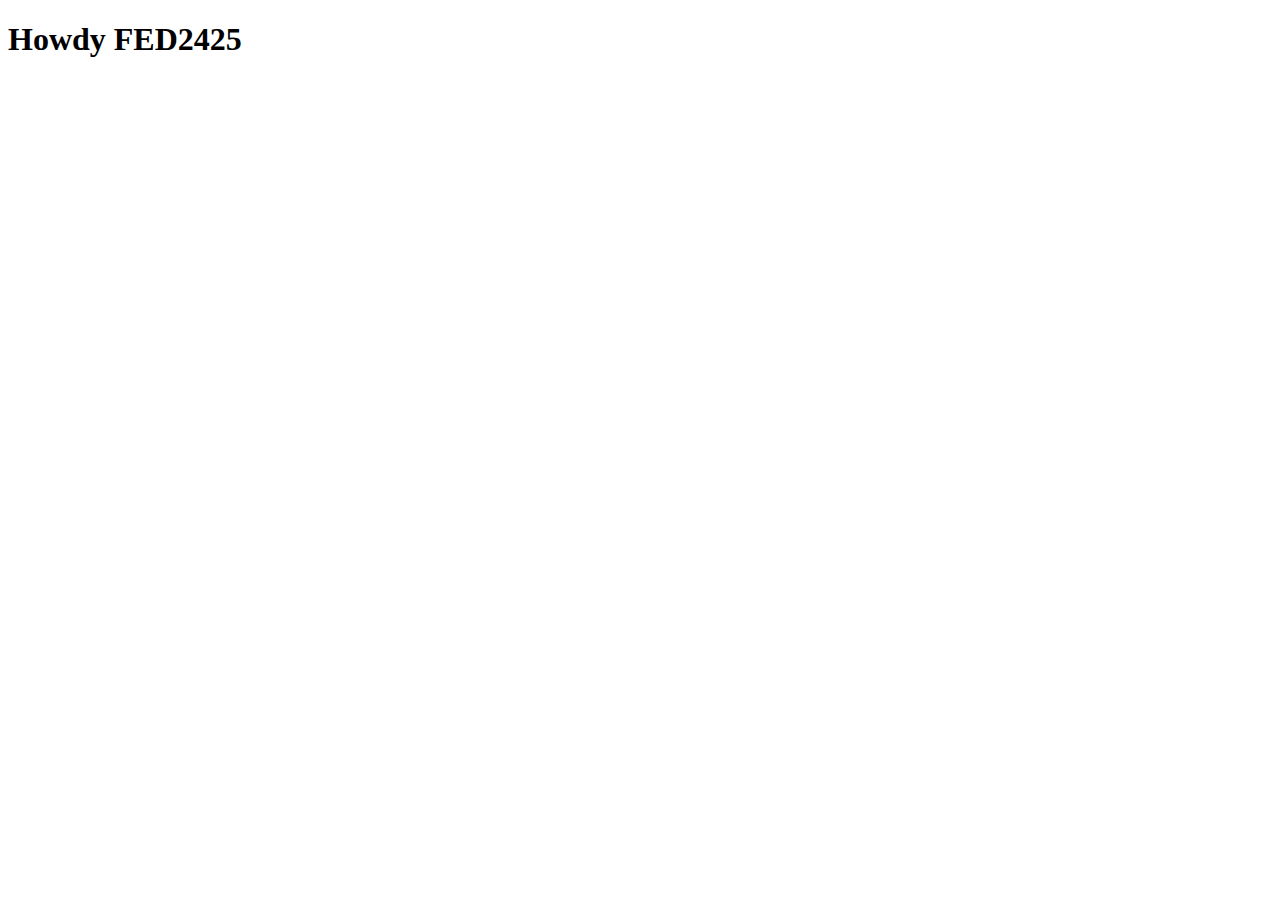
==== index.html @ fb2f77a1 "Add files via upload" ====
<!DOCTYPE html>
<html lang="nl">
	
<head>
	<meta charset="UTF-8">
	<meta name="author" content="jouw naam">
	<meta name="viewport" content="width=device-width, initial-scale=1">
	
	<title>Howdy FED2425</title>
	
	<link href="styles/style.css" rel="stylesheet">
	<link rel="icon" type="image/svg+xml" href="images/favicon.svg">
</head>

<body>
	<h1>Howdy FED2425</h1>

	<script defer src="scripts/script.js"></script>
</body>
	
</html>
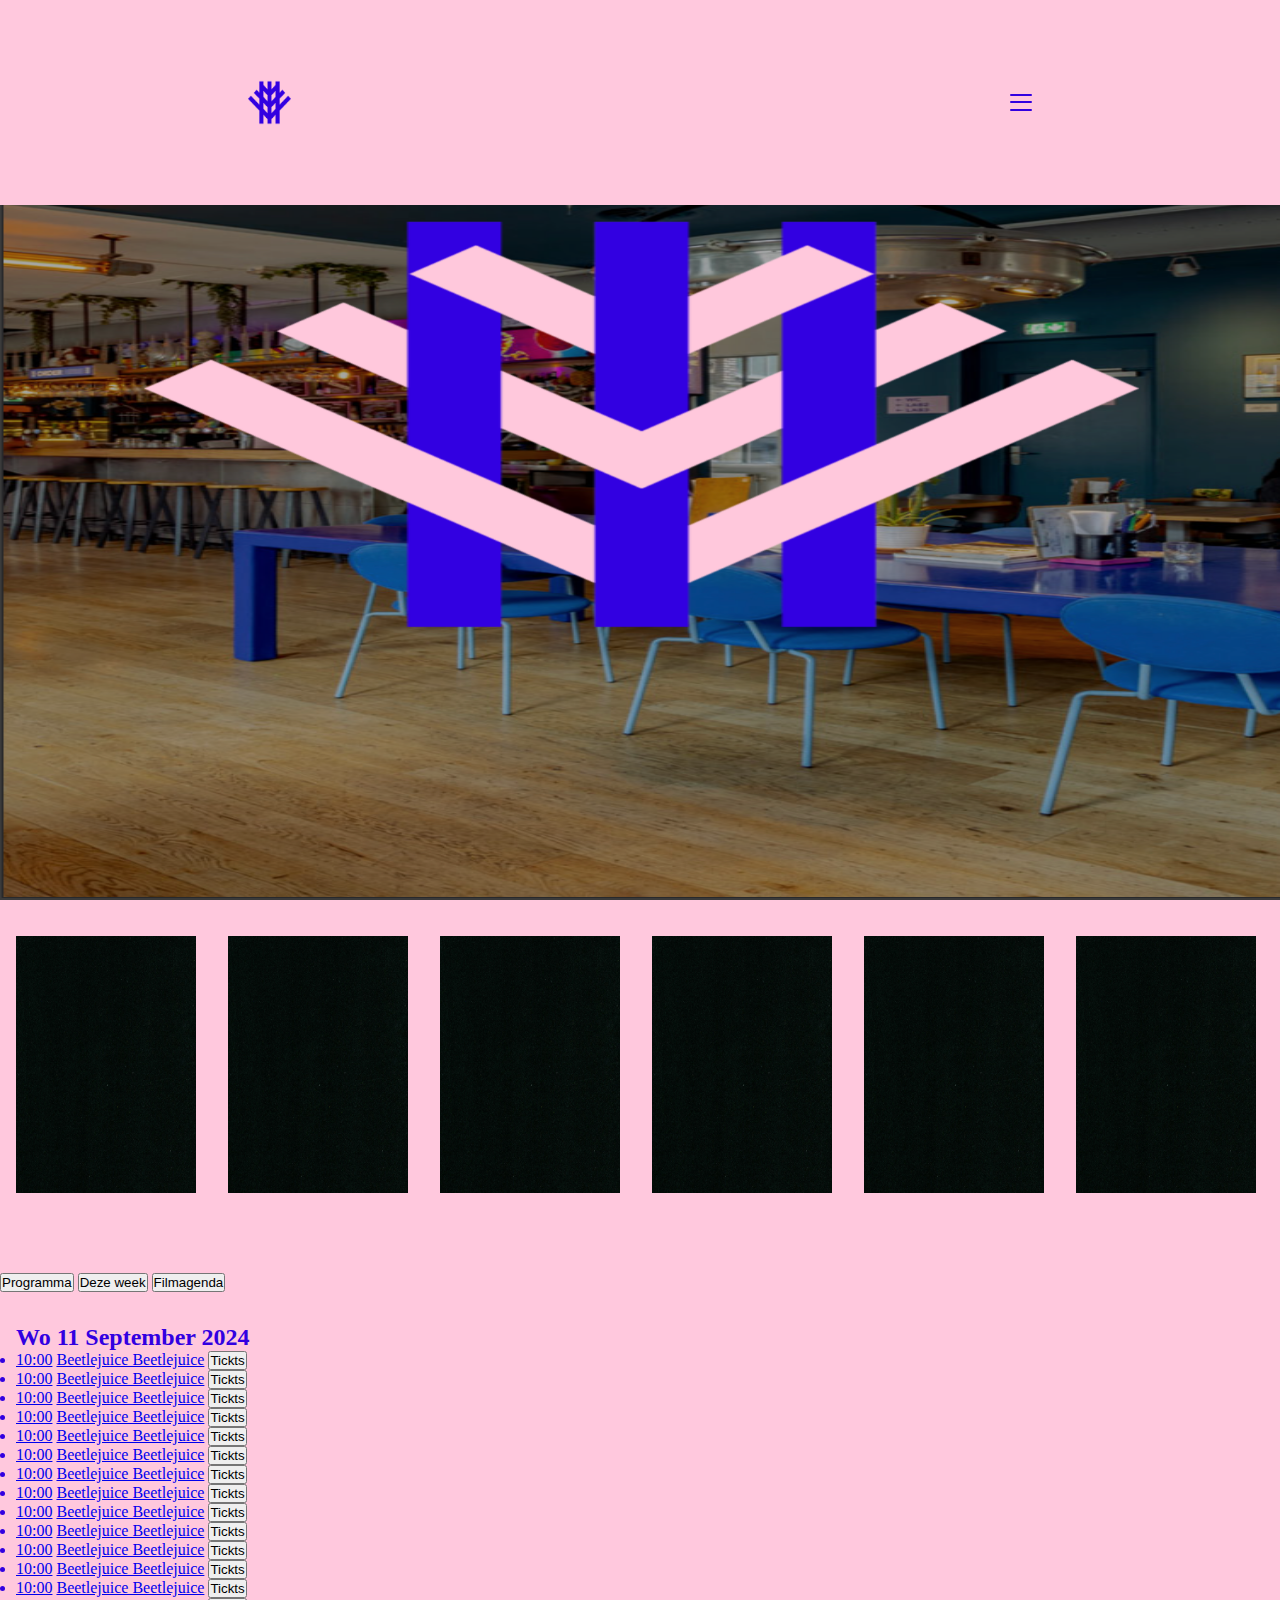
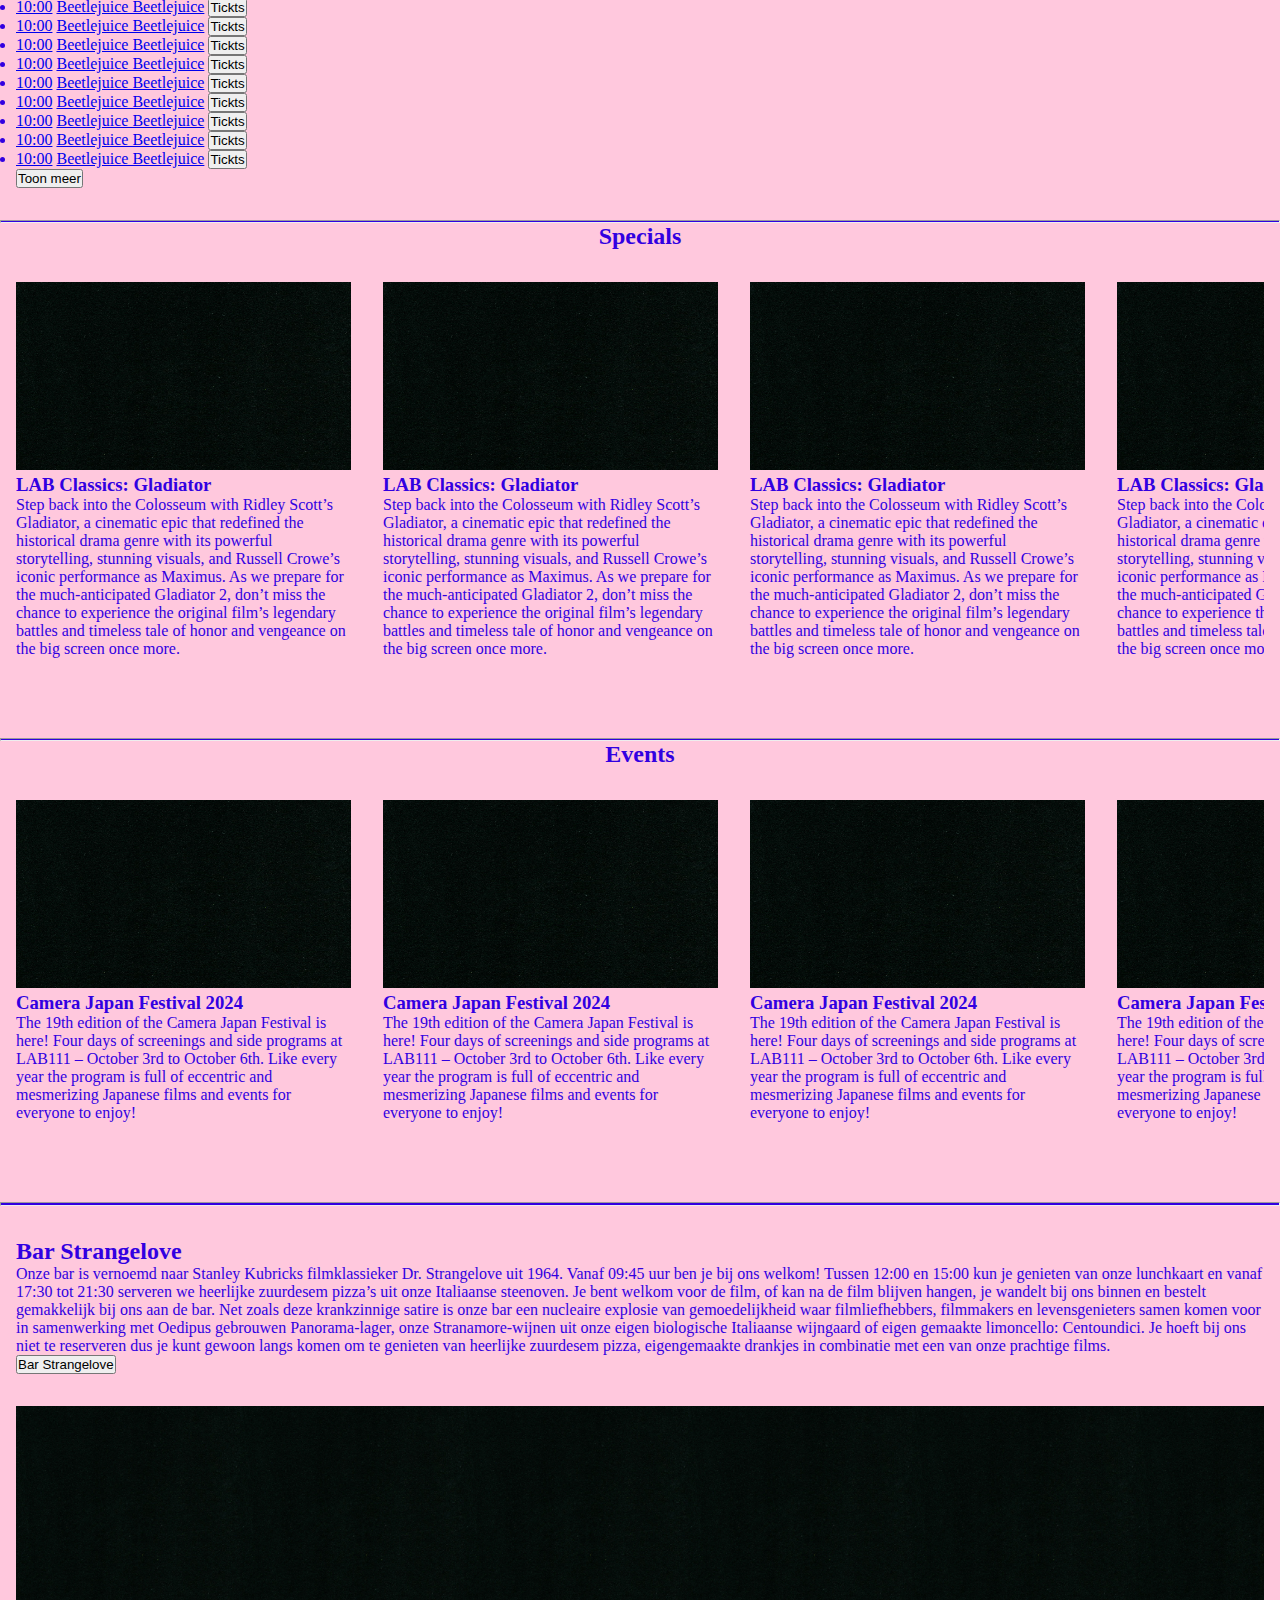
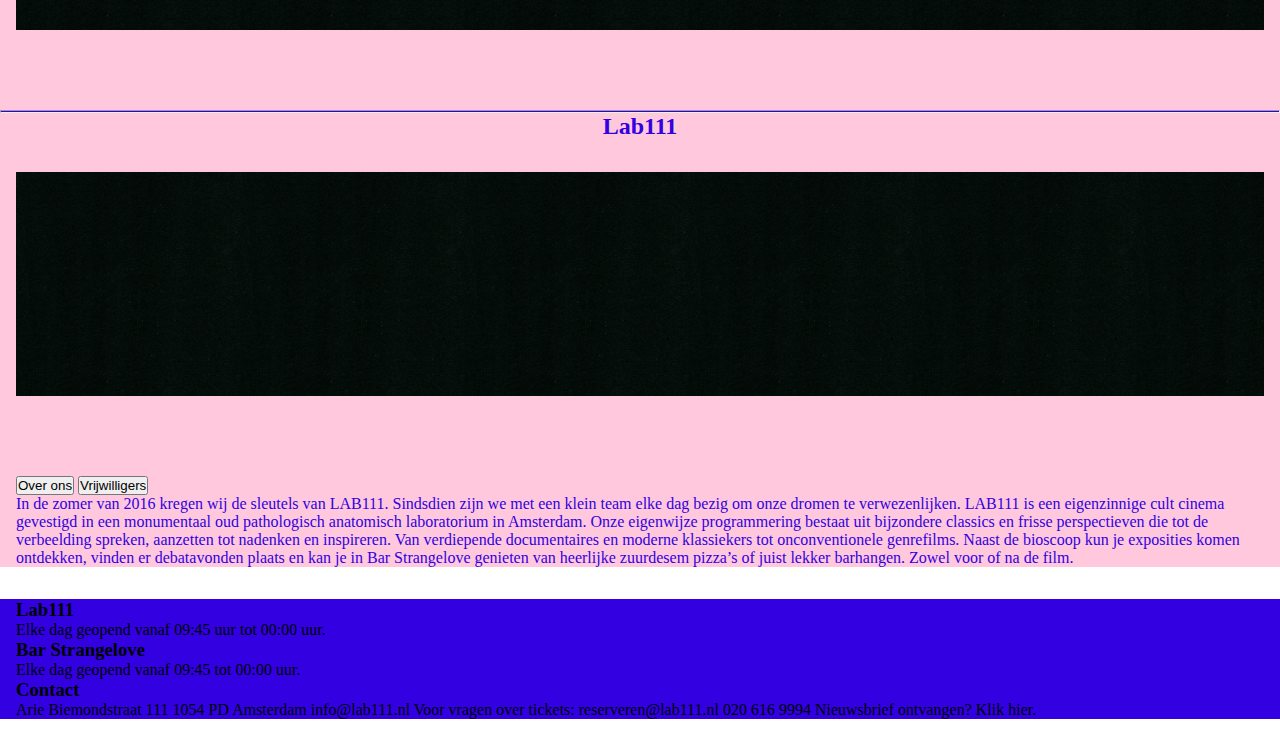
==== commit 429f43cb: "Add files via upload" ====
--- a/index.html
+++ b/index.html
@@ -6,14 +6,237 @@
 	<meta name="author" content="jouw naam">
 	<meta name="viewport" content="width=device-width, initial-scale=1">
 	
-	<title>Howdy FED2425</title>
+	<title>Home - LAB111</title>
 	
 	<link href="styles/style.css" rel="stylesheet">
-	<link rel="icon" type="image/svg+xml" href="images/favicon.svg">
+	<link rel="icon" type="image/svg+xml" href="images/logolab111.png">
 </head>
 
 <body>
-	<h1>Howdy FED2425</h1>
+	<header>
+		<img src="images/logolab111.png" alt="logolab111">
+		<div class="hamburger-menu">
+			<span></span>
+			<span></span>
+			<span></span>
+		</div>
+			<!-- <nav>
+				<ul>
+					<li><a href="#">Programma</a></li>
+					<li><a href="#">Specials</a></li>
+					<li><a href="#">Bar Strangelove</a></li>
+					<li><a href="#">Events</a></li>
+					<li><a href="#">Info</a></li>
+				</ul>
+			</nav> -->
+
+	</header>
+	<main>
+		<img id="bigimage" src="images/bigimage2.png" alt="bigpicture">
+
+		<section class="moviepictures">
+            <img src="images/blackpromp.jpg" alt="image">
+			<img src="images/blackpromp.jpg" alt="image">
+			<img src="images/blackpromp.jpg" alt="image">
+			<img src="images/blackpromp.jpg" alt="image">
+			<img src="images/blackpromp.jpg" alt="image">
+			<img src="images/blackpromp.jpg" alt="image">
+		
+        </section>
+
+		<button>Programma</button>
+		<button>Deze week</button>
+		<button>Filmagenda</button>
+
+		<section>
+            <h2>Wo 11 September 2024</h2>
+            <ul>
+                <li> <a href="film.html">10:00</a> <a href="film.html">Beetlejuice Beetlejuice</a> <button>Tickts</button></li>
+				<li> <a href="film.html">10:00</a> <a href="film.html">Beetlejuice Beetlejuice</a> <button>Tickts</button></li>
+				<li> <a href="film.html">10:00</a> <a href="film.html">Beetlejuice Beetlejuice</a> <button>Tickts</button></li>
+				<li> <a href="film.html">10:00</a> <a href="film.html">Beetlejuice Beetlejuice</a> <button>Tickts</button></li>
+				<li> <a href="film.html">10:00</a> <a href="film.html">Beetlejuice Beetlejuice</a> <button>Tickts</button></li>
+				<li> <a href="film.html">10:00</a> <a href="film.html">Beetlejuice Beetlejuice</a> <button>Tickts</button></li>
+				<li> <a href="film.html">10:00</a> <a href="film.html">Beetlejuice Beetlejuice</a> <button>Tickts</button></li>
+				<li> <a href="film.html">10:00</a> <a href="film.html">Beetlejuice Beetlejuice</a> <button>Tickts</button></li>
+				<li> <a href="film.html">10:00</a> <a href="film.html">Beetlejuice Beetlejuice</a> <button>Tickts</button></li>
+				<li> <a href="film.html">10:00</a> <a href="film.html">Beetlejuice Beetlejuice</a> <button>Tickts</button></li>
+				<li> <a href="film.html">10:00</a> <a href="film.html">Beetlejuice Beetlejuice</a> <button>Tickts</button></li>
+				<li> <a href="film.html">10:00</a> <a href="film.html">Beetlejuice Beetlejuice</a> <button>Tickts</button></li>
+				<li> <a href="film.html">10:00</a> <a href="film.html">Beetlejuice Beetlejuice</a> <button>Tickts</button></li>
+				<li> <a href="film.html">10:00</a> <a href="film.html">Beetlejuice Beetlejuice</a> <button>Tickts</button></li>
+				<li> <a href="film.html">10:00</a> <a href="film.html">Beetlejuice Beetlejuice</a> <button>Tickts</button></li>
+				<li> <a href="film.html">10:00</a> <a href="film.html">Beetlejuice Beetlejuice</a> <button>Tickts</button></li>
+				<li> <a href="film.html">10:00</a> <a href="film.html">Beetlejuice Beetlejuice</a> <button>Tickts</button></li>
+				<li> <a href="film.html">10:00</a> <a href="film.html">Beetlejuice Beetlejuice</a> <button>Tickts</button></li>
+				<li> <a href="film.html">10:00</a> <a href="film.html">Beetlejuice Beetlejuice</a> <button>Tickts</button></li>
+				<li> <a href="film.html">10:00</a> <a href="film.html">Beetlejuice Beetlejuice</a> <button>Tickts</button></li>
+				<li> <a href="film.html">10:00</a> <a href="film.html">Beetlejuice Beetlejuice</a> <button>Tickts</button></li>
+				<li> <a href="film.html">10:00</a> <a href="film.html">Beetlejuice Beetlejuice</a> <button>Tickts</button></li>
+              
+            </ul>
+			<button>Toon meer</button>
+        </section>
+
+		<hr>
+
+		<h2>Specials</h2>
+		<section class="article">
+			<article class="articles">
+				<img src="images/blackpromp.jpg" alt="blackimage">
+				<h3>LAB Classics: Gladiator</h3>
+				<p>Step back into the Colosseum with Ridley Scott’s Gladiator, 
+			       a cinematic epic that redefined the historical drama genre with its powerful storytelling, 
+				   stunning visuals, and Russell Crowe’s iconic performance as Maximus. As we prepare for the much-anticipated Gladiator 2, 
+				   don’t miss the chance to experience the original film’s legendary battles and timeless tale of honor and vengeance on the 
+				   big screen once more.</p>
+			</article>
+			<article class="articles">
+				<img src="images/blackpromp.jpg" alt="blackimage">
+				<h3>LAB Classics: Gladiator</h3>
+				<p>Step back into the Colosseum with Ridley Scott’s Gladiator, 
+			       a cinematic epic that redefined the historical drama genre with its powerful storytelling, 
+				   stunning visuals, and Russell Crowe’s iconic performance as Maximus. As we prepare for the much-anticipated Gladiator 2, 
+				   don’t miss the chance to experience the original film’s legendary battles and timeless tale of honor and vengeance on the 
+				   big screen once more.</p>
+			</article>
+			<article class="articles">
+				<img src="images/blackpromp.jpg" alt="blackimage">
+				<h3>LAB Classics: Gladiator</h3>
+				<p>Step back into the Colosseum with Ridley Scott’s Gladiator, 
+			       a cinematic epic that redefined the historical drama genre with its powerful storytelling, 
+				   stunning visuals, and Russell Crowe’s iconic performance as Maximus. As we prepare for the much-anticipated Gladiator 2, 
+				   don’t miss the chance to experience the original film’s legendary battles and timeless tale of honor and vengeance on the 
+				   big screen once more.</p>
+			</article>
+			<article class="articles">
+				<img src="images/blackpromp.jpg" alt="blackimage">
+				<h3>LAB Classics: Gladiator</h3>
+				<p>Step back into the Colosseum with Ridley Scott’s Gladiator, 
+			       a cinematic epic that redefined the historical drama genre with its powerful storytelling, 
+				   stunning visuals, and Russell Crowe’s iconic performance as Maximus. As we prepare for the much-anticipated Gladiator 2, 
+				   don’t miss the chance to experience the original film’s legendary battles and timeless tale of honor and vengeance on the 
+				   big screen once more.</p>
+			</article>
+			<article class="articles">
+				<img src="images/blackpromp.jpg" alt="blackimage">
+				<h3>LAB Classics: Gladiator</h3>
+				<p>Step back into the Colosseum with Ridley Scott’s Gladiator, 
+			       a cinematic epic that redefined the historical drama genre with its powerful storytelling, 
+				   stunning visuals, and Russell Crowe’s iconic performance as Maximus. As we prepare for the much-anticipated Gladiator 2, 
+				   don’t miss the chance to experience the original film’s legendary battles and timeless tale of honor and vengeance on the 
+				   big screen once more.</p>
+			</article>
+		
+		</section>
+
+		<hr>
+
+		<h2>Events</h2>
+		<section class="article">
+			<article class="articles">
+			<img src="images/blackpromp.jpg" alt="blackimage">
+				<h3>Camera Japan Festival 2024</h3>
+				<p>The 19th edition of the Camera Japan Festival is here! Four days of screenings and side programs at LAB111 – October 3rd 
+				   to October 6th. Like every year the program is full of eccentric and mesmerizing Japanese films and events for 
+				   everyone to enjoy!</p>
+			</article>
+			<article class="articles">
+				<img src="images/blackpromp.jpg" alt="blackimage">
+					<h3>Camera Japan Festival 2024</h3>
+					<p>The 19th edition of the Camera Japan Festival is here! Four days of screenings and side programs at LAB111 – October 3rd 
+					   to October 6th. Like every year the program is full of eccentric and mesmerizing Japanese films and events for 
+					   everyone to enjoy!</p>
+			</article>
+			<article class="articles">
+				<img src="images/blackpromp.jpg" alt="blackimage">
+					<h3>Camera Japan Festival 2024</h3>
+					<p>The 19th edition of the Camera Japan Festival is here! Four days of screenings and side programs at LAB111 – October 3rd 
+					   to October 6th. Like every year the program is full of eccentric and mesmerizing Japanese films and events for 
+					   everyone to enjoy!</p>
+			</article>
+			<article class="articles">
+				<img src="images/blackpromp.jpg" alt="blackimage">
+					<h3>Camera Japan Festival 2024</h3>
+					<p>The 19th edition of the Camera Japan Festival is here! Four days of screenings and side programs at LAB111 – October 3rd 
+					   to October 6th. Like every year the program is full of eccentric and mesmerizing Japanese films and events for 
+					   everyone to enjoy!</p>
+			</article>
+			<article class="articles">
+				<img src="images/blackpromp.jpg" alt="blackimage">
+					<h3>Camera Japan Festival 2024</h3>
+					<p>The 19th edition of the Camera Japan Festival is here! Four days of screenings and side programs at LAB111 – October 3rd 
+					   to October 6th. Like every year the program is full of eccentric and mesmerizing Japanese films and events for 
+					   everyone to enjoy!</p>
+			</article>
+		</section>
+
+		<hr>
+		
+		<section>
+		<h2>Bar Strangelove</h2>
+		<p>Onze bar is vernoemd naar Stanley Kubricks filmklassieker Dr. Strangelove uit 1964. Vanaf 09:45 uur ben je bij ons welkom! 
+		   Tussen 12:00 en 15:00 kun je genieten van onze lunchkaart en vanaf 17:30 tot 21:30 serveren we heerlijke zuurdesem pizza’s uit 
+		   onze Italiaanse steenoven. Je bent welkom voor de film, of kan na de film blijven hangen, je wandelt bij ons binnen en bestelt 
+		   gemakkelijk bij ons aan de bar. Net zoals deze krankzinnige satire is onze bar een nucleaire explosie van gemoedelijkheid waar 
+		   filmliefhebbers, filmmakers en levensgenieters samen komen voor in samenwerking met Oedipus gebrouwen Panorama-lager, onze 
+		   Stranamore-wijnen uit onze eigen biologische Italiaanse wijngaard of eigen gemaakte limoncello: Centoundici.
+		   Je hoeft bij ons niet te reserveren dus je kunt gewoon langs komen om te genieten van heerlijke zuurdesem pizza, 
+		   eigengemaakte drankjes in combinatie met een van onze prachtige films.</p>
+		<button>Bar Strangelove</button>
+		</section>
+		<section class="foodpictures">
+            <img src="images/blackpromp.jpg" alt="image">
+			<img src="images/blackpromp.jpg" alt="image">
+			<img src="images/blackpromp.jpg" alt="image">
+			<img src="images/blackpromp.jpg" alt="image">
+			<img src="images/blackpromp.jpg" alt="image">
+			<img src="images/blackpromp.jpg" alt="image">
+		
+        </section>
+
+		<hr>
+
+		<h2>Lab111</h2>
+		<section class="foodpictures">
+            <img src="images/blackpromp.jpg" alt="image">
+			<img src="images/blackpromp.jpg" alt="image">
+			<img src="images/blackpromp.jpg" alt="image">
+			<img src="images/blackpromp.jpg" alt="image">
+			<img src="images/blackpromp.jpg" alt="image">
+			<img src="images/blackpromp.jpg" alt="image">
+		
+        </section>
+		<section>
+		<button>Over ons</button> <button>Vrijwilligers</button>
+		<p>In de zomer van 2016 kregen wij de sleutels van LAB111. Sindsdien zijn we met een klein team elke dag bezig om onze dromen te 
+			verwezenlijken.
+
+			LAB111 is een eigenzinnige cult cinema gevestigd in een monumentaal oud pathologisch anatomisch laboratorium in Amsterdam. 
+			Onze eigenwijze programmering bestaat uit bijzondere classics en frisse perspectieven die tot de verbeelding spreken, aanzetten 
+			tot nadenken en inspireren. Van verdiepende documentaires en moderne klassiekers tot onconventionele genrefilms.
+			
+			Naast de bioscoop kun je exposities komen ontdekken, vinden er debatavonden plaats en kan je in Bar Strangelove genieten 
+			van heerlijke zuurdesem pizza’s of juist lekker barhangen. Zowel voor of na de film.</p>
+		</section>
+
+	</main>
+	<footer>
+		<section>
+		<h3>Lab111</h3>
+		<p>Elke dag geopend vanaf 09:45 uur tot 00:00 uur.</p>
+		<h3>Bar Strangelove</h3>
+		<p>Elke dag geopend vanaf 09:45 tot 00:00 uur.</p>
+		<h3>Contact</h3>
+		<p>Arie Biemondstraat 111
+			1054 PD Amsterdam
+			info@lab111.nl
+			Voor vragen over tickets: reserveren@lab111.nl
+			020 616 9994
+			Nieuwsbrief ontvangen? Klik hier.</p>
+		</section>
+	</footer>
+	
 
 	<script defer src="scripts/script.js"></script>
 </body>
--- a/styles/style.css
+++ b/styles/style.css
@@ -0,0 +1,145 @@
+/**************/
+/* CSS REMEDY */
+/**************/
+* {
+    margin: 0;
+    padding: 0;
+    box-sizing: border-box;
+}
+
+header {
+	display:flex;
+	justify-content: space-around;
+    background-color: #ffc8dd; 
+	width: 100vw;
+	height: 16vw;
+	border-bottom-color:#000;
+	position:fixed;
+	align-items: center;
+
+}
+
+footer {
+	background-color: #3200e1;
+}
+
+main {
+	background-color: #ffc8dd;
+	color: #3200e1;
+}
+
+hr {
+	background-color: #3200e1;
+	height: .2em;
+}
+
+h2 {
+	text-align: center;
+}
+
+h2:first-child {
+	text-align: left;
+}
+
+header img {
+	width: 2.7em;
+	height: 2.8em;
+	margin-right: 14em;
+}
+
+.moviepictures {
+	display: flex;
+	align-items: center;
+	padding-bottom: 3em;
+	gap: 2em;
+	overflow-x: auto;
+	margin-left: 1em;
+	margin-top: 2em;
+	margin-right: 1em;
+}
+
+.moviepictures img {
+	width: 180px;
+	height: 257px ;
+}
+
+.foodpictures {
+	display: flex;
+	align-items: center;
+	padding-bottom: 3em;
+	overflow-x: auto;
+	margin-left: 1em;
+	margin-top: 2em;
+	margin-right: 1em
+}
+
+.foodpictures img {
+	width: 335px;
+	height: 224px;
+}
+
+.articles img {
+	width: 335px;
+	height: 188px ;
+}
+
+.article {
+	display: flex;
+	align-items: center;
+	padding-bottom: 3em;
+	gap: 2em;
+	overflow-x: auto;
+	margin-left: 1em;
+	margin-top: 2em;
+	margin-right: 1em;
+}
+
+section {
+	margin-left: 1em;
+	margin-right: 1em;
+	margin-top: 2em;
+	margin-bottom: 2em;
+}
+
+#bigimage {
+	width: 100vw;
+	height:100vh ;
+}
+
+.hamburger-menu {
+    display: flex;
+    flex-direction: column;
+    justify-content: space-between;
+    width: 1.4em; /* Breedte van het icoon */
+    height: 1.1em; /* Totale hoogte van de drie streepjes samen */
+    cursor: pointer;
+}
+
+.hamburger-menu span {
+    display: block;
+    height: 2px; /* Dikte van de streepjes */
+    width: 100%;
+    background-color: #3200e1; /* Zwarte kleur zoals bij Lab111 */
+    border-radius: 2px; /* Beetje afronding voor zachtere hoeken */
+}
+
+
+
+
+
+
+/*********************/
+/* CUSTOM PROPERTIES */
+/*********************/
+
+
+
+
+
+
+/****************/
+/* JOUW STYLING */
+/****************/
+
+/* jouw code */
+
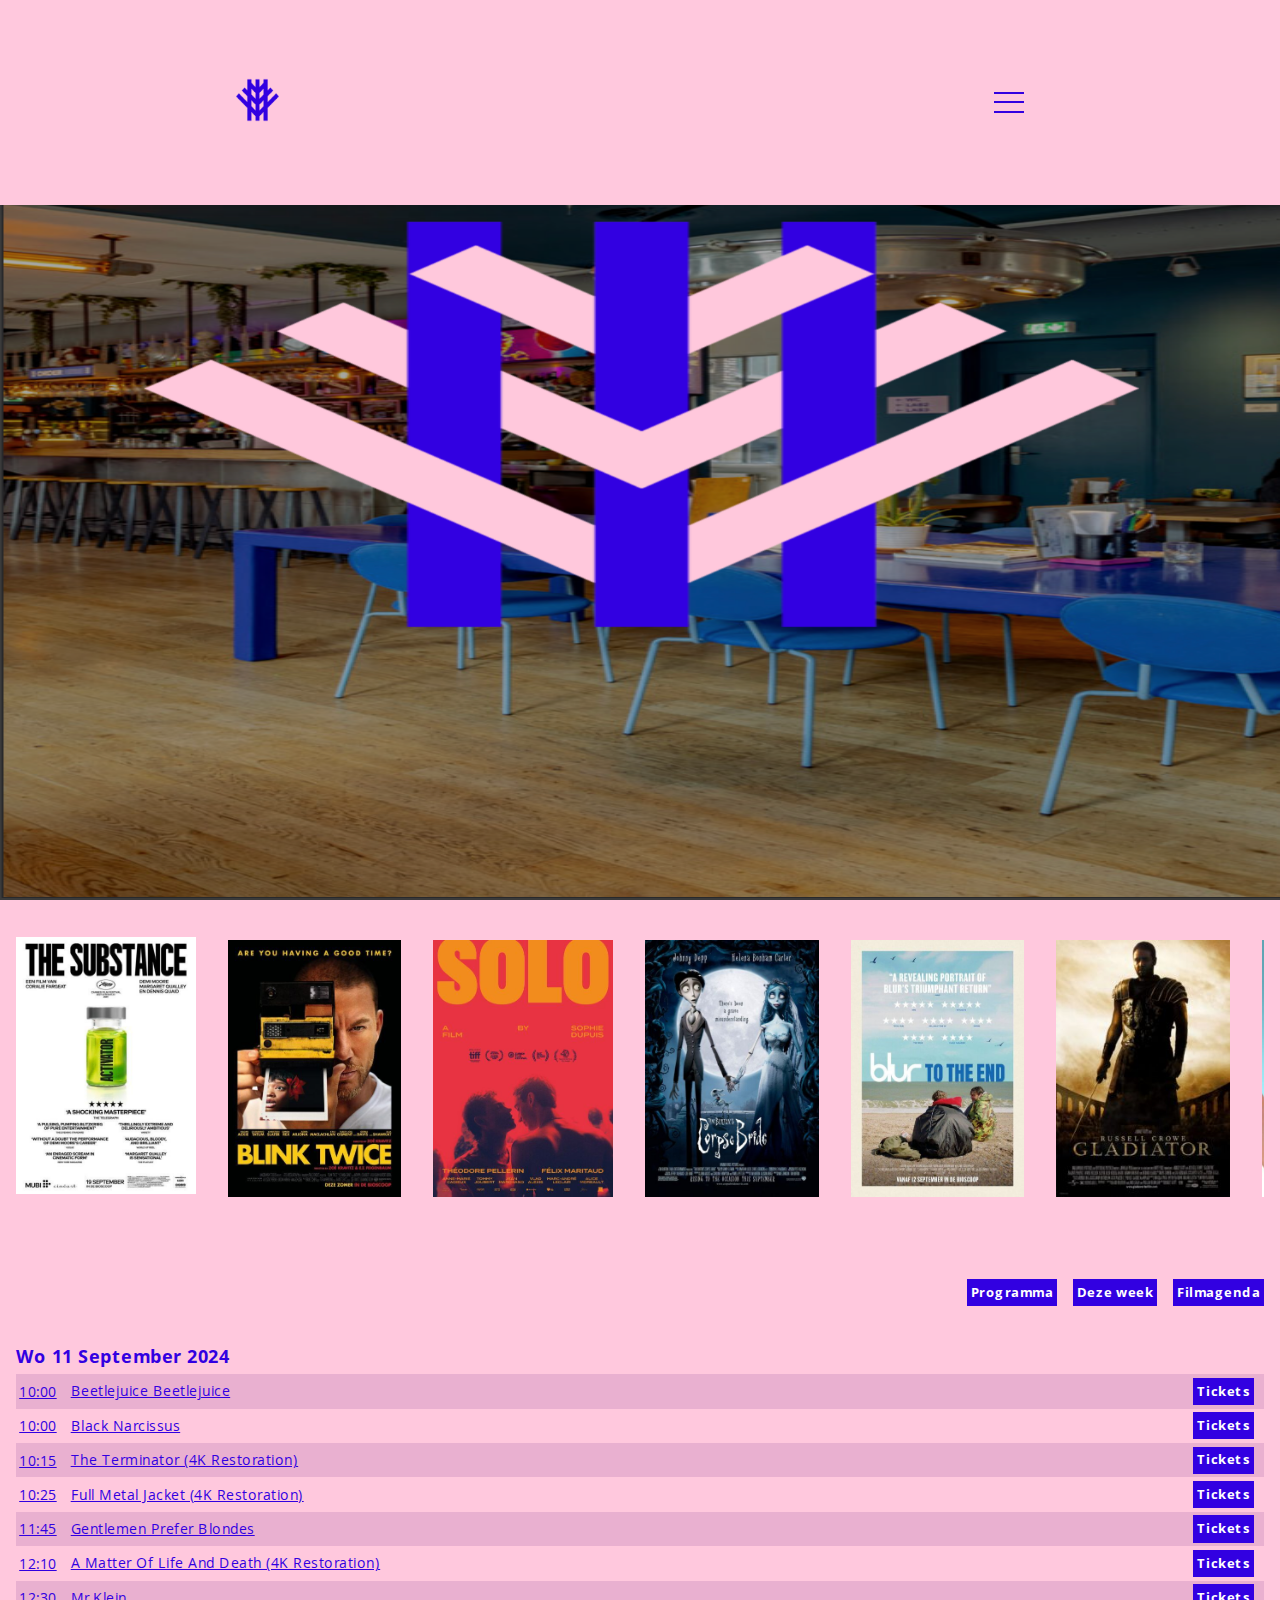
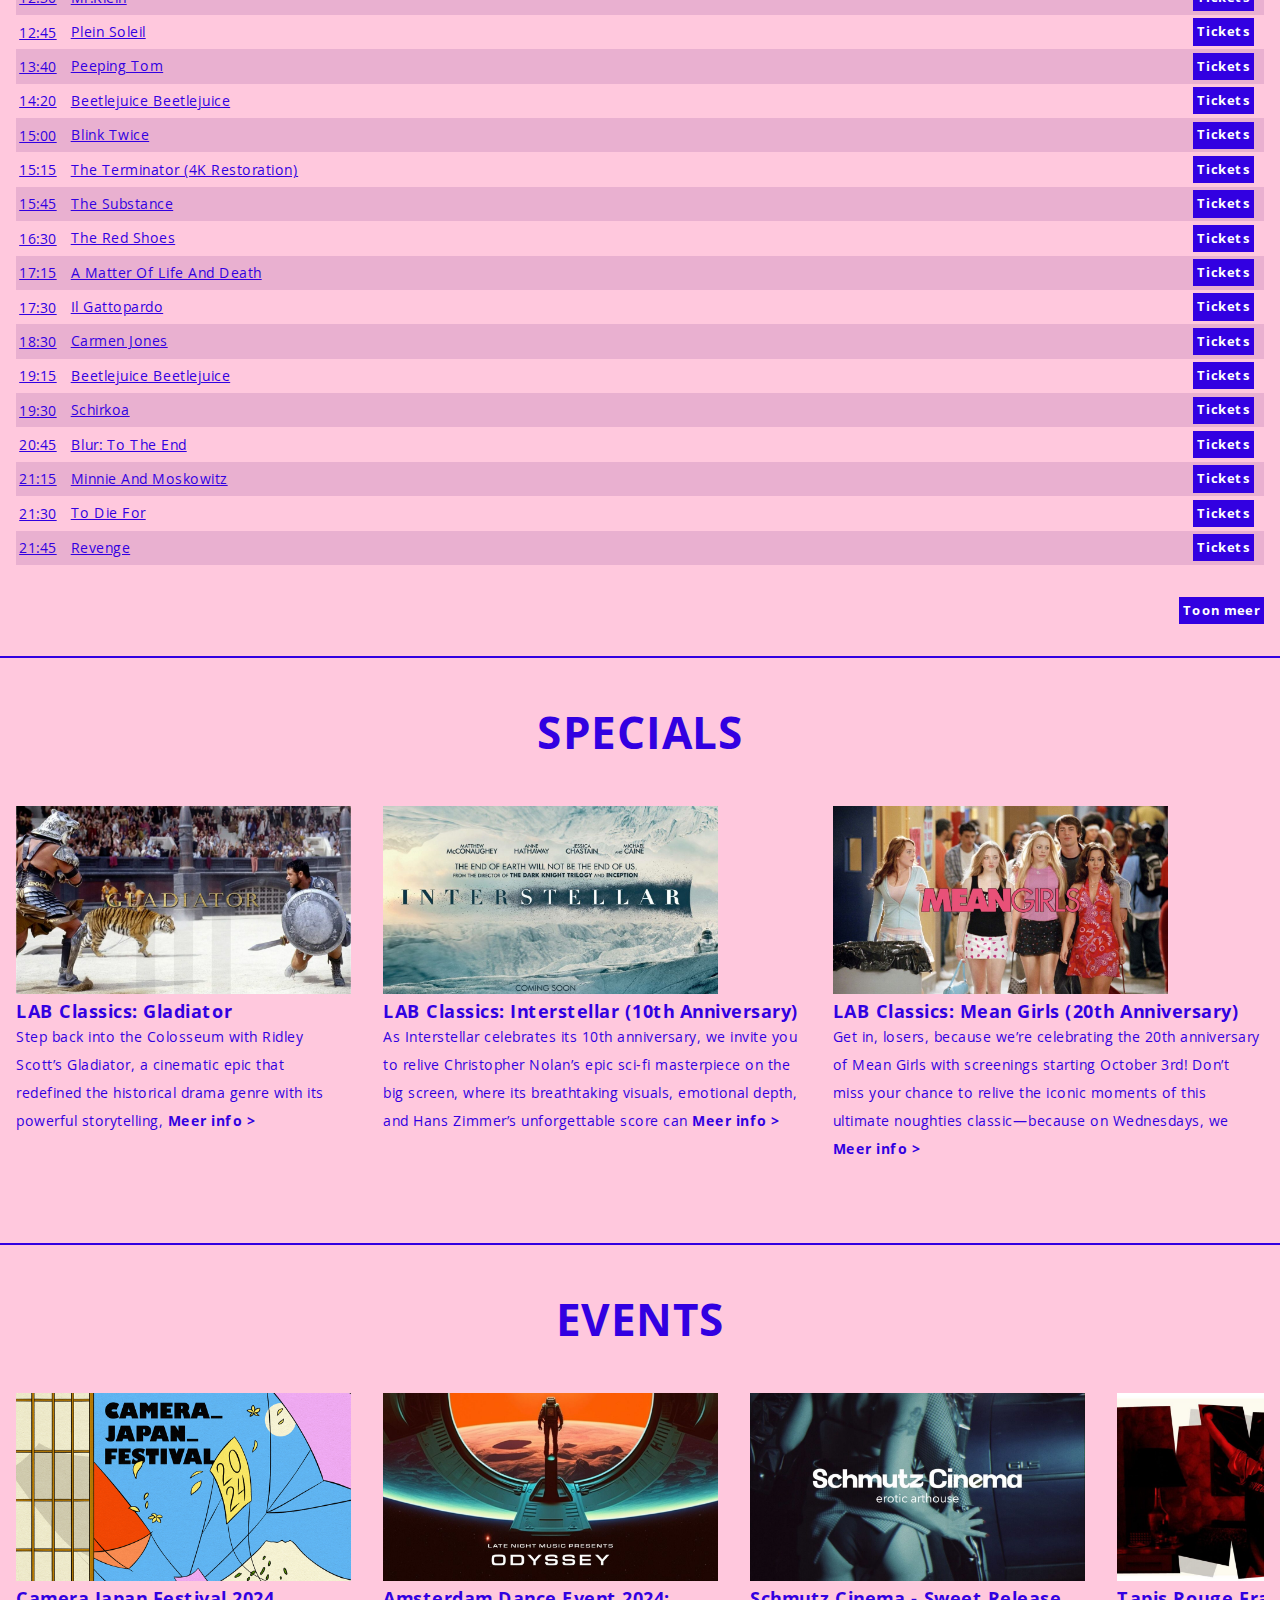
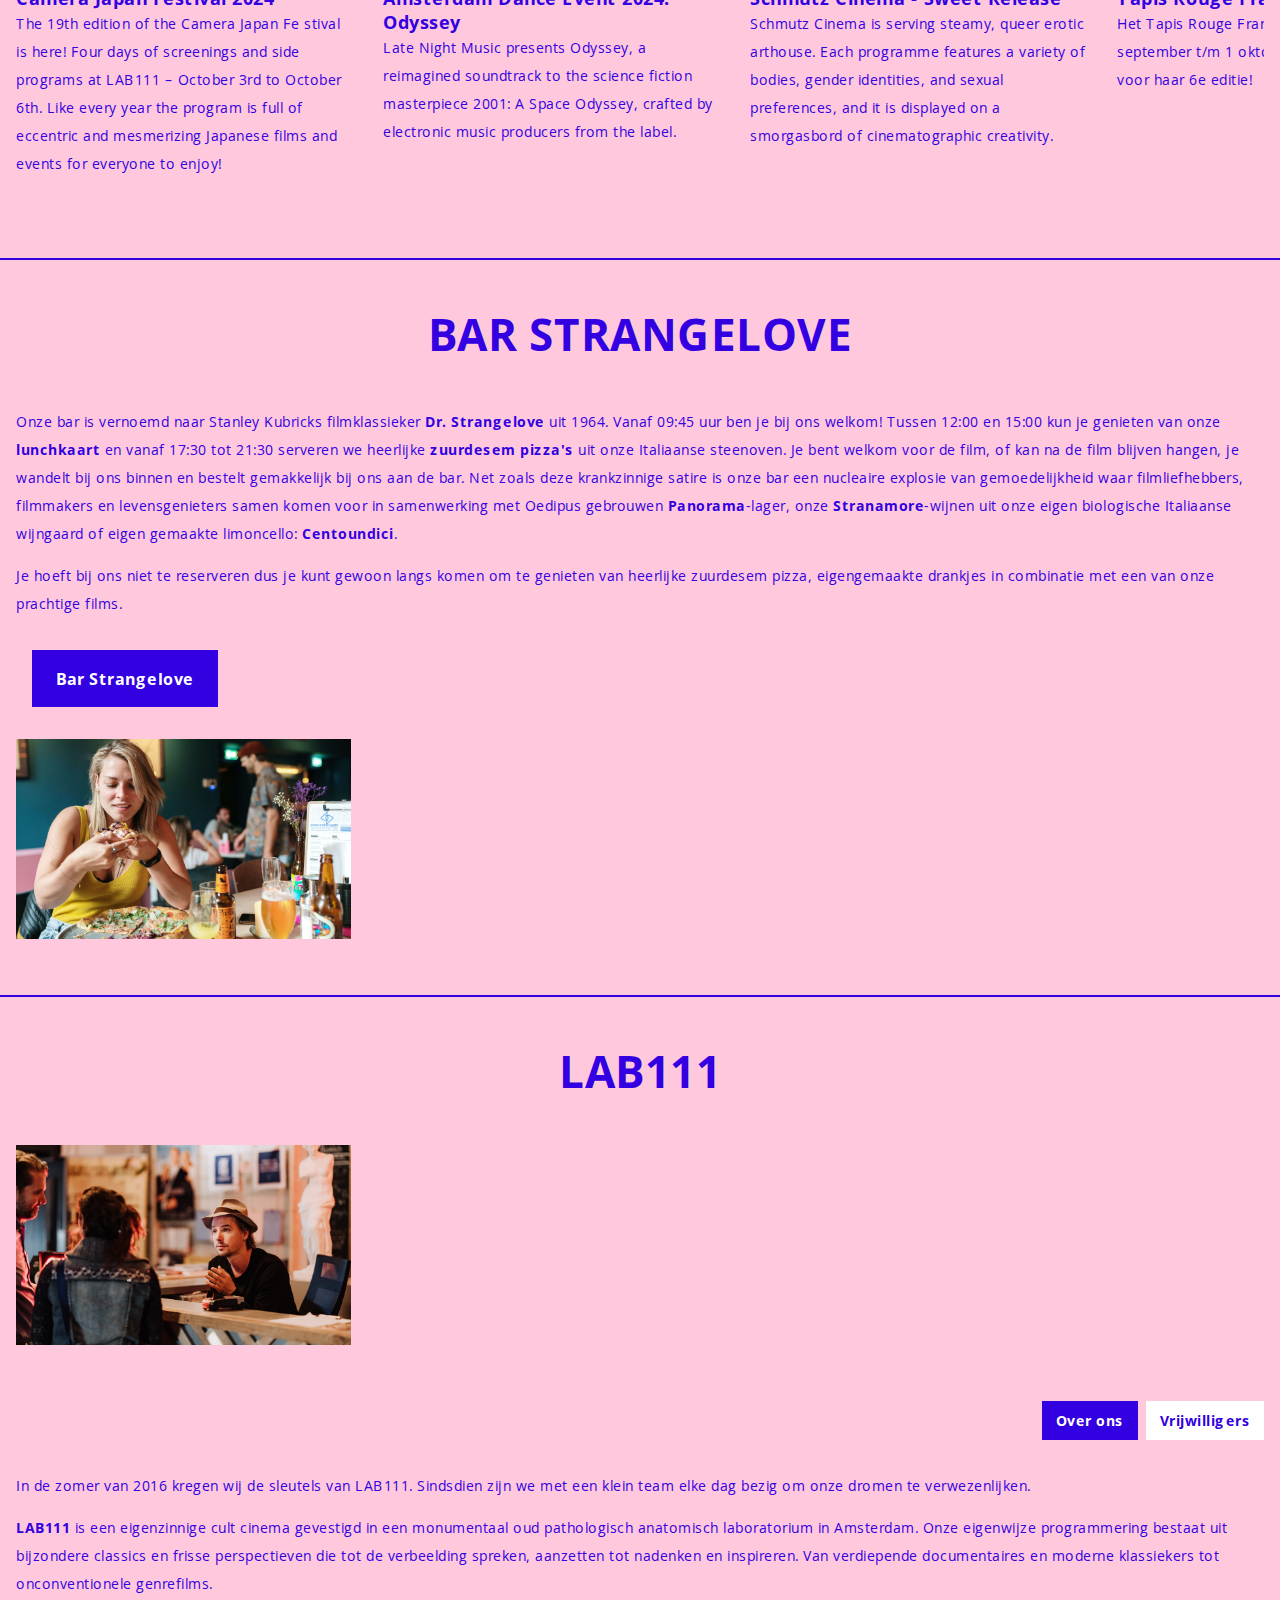
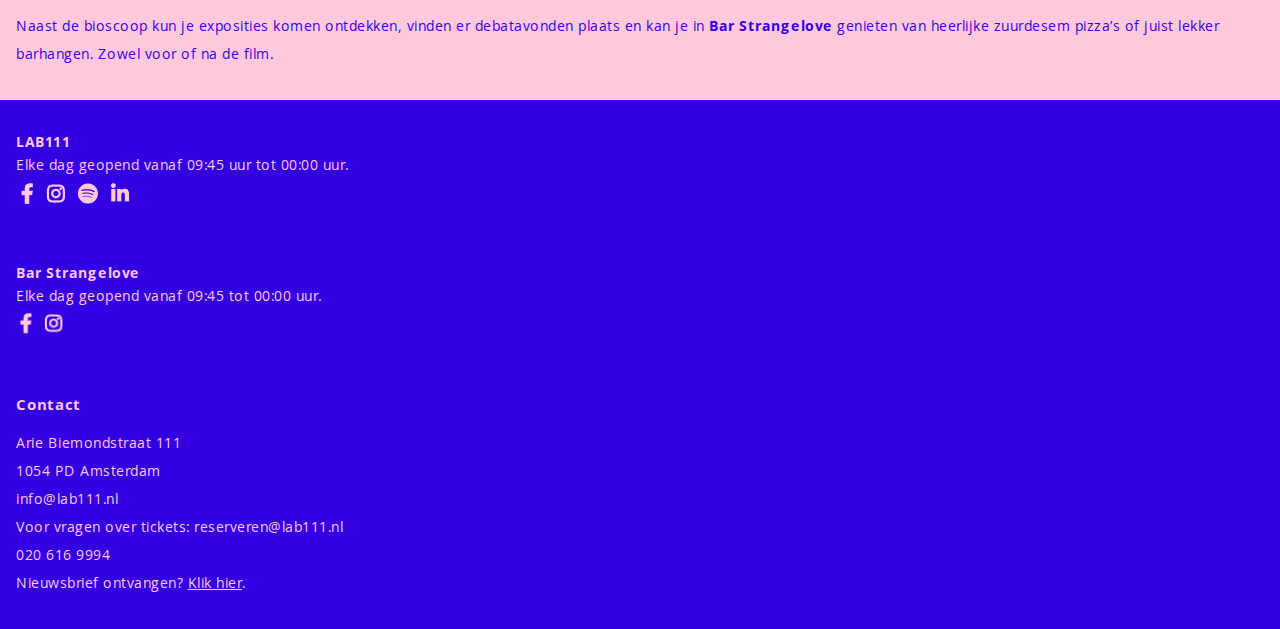
==== commit 9c840a33: "Add files via upload" ====
--- a/index.html
+++ b/index.html
@@ -3,7 +3,7 @@
 	
 <head>
 	<meta charset="UTF-8">
-	<meta name="author" content="jouw naam">
+	<meta name="author" content="Liv de Beer">
 	<meta name="viewport" content="width=device-width, initial-scale=1">
 	
 	<title>Home - LAB111</title>
@@ -14,226 +14,262 @@
 
 <body>
 	<header>
-		<img src="images/logolab111.png" alt="logolab111">
-		<div class="hamburger-menu">
-			<span></span>
-			<span></span>
-			<span></span>
-		</div>
-			<!-- <nav>
-				<ul>
-					<li><a href="#">Programma</a></li>
-					<li><a href="#">Specials</a></li>
-					<li><a href="#">Bar Strangelove</a></li>
-					<li><a href="#">Events</a></li>
-					<li><a href="#">Info</a></li>
-				</ul>
-			</nav> -->
+		<a href="index.html"><img src="images/logolab111.png" alt="logo lab111"></a>
+		<nav>
+            <div id="menu-icon">
+                <!-- Hamburger Icon -->
+                <div class="bar"></div>
+                <div class="bar"></div>
+                <div class="bar"></div>
+            </div>
+            <!-- Hidden Menu -->
+            <ul id="nav-links">
+				<img id="close-icon" src="images/close-square-filled-svgrepo-com.svg" alt="close icon"> 
+                <li class="menu1">FILMS</li>
+
+                <li class="menu2">Vandaag</li>
+				<li class="menu2">Programma</li>
+				<li class="menu2">Specials</li>
+
+				<li class="menu3">Alain Delon</li>
+				<li class="menu3">Anime Extra</li>
+				<li class="menu3">Camera Japan Festival 2024</li>
+				<li class="menu3">Coralie Fargeat: Revenge</li>
+				<li class="menu3">LAB Classics: Tampopo</li>
+				<li class="menu3">Girls Of Plenty</li>
+				<li class="menu3">International Cinema</li>
+				<li class="menu3">Interstellar (10th Anniversary)</li>
+				<li class="menu3">LAB Classics</li>
+				<li class="menu3">LAB Classics: The Gladiator</li>
+				<li class="menu3">Mean Girls (20th Anniversary)</li>
+				<li class="menu3">Straight To Video</li>
+
+				<li class="menu2">Suggest A Film</li>
+
+				<li class="menu1">BAR STRANGELOVE</li>
+				<li class="menu1">PODCAST</li>
+				<li class="menu1">SHOP</li>
+				<li class="menu1">VERHUUR</li>
+				<li class="menu1">EVENTS</li>
+				<li class="menu1">INFO</li>
+
+				<li class="menu2">Over ons</li>
+				<li class="menu2">Route en Openingstijden</li>
+				<li class="menu2">Ticketinfo</li>
+				<li class="menu2">Veelgestelde Vragen</li>
+				<li class="menu2">Vacatures</li>
+				<li class="menu2">Te Huur</li>
+
+				<li class="menu1">DONATE</li>
+            </ul>
+        </nav>
+
+		<div id="shadowmenu"></div>
 
 	</header>
 	<main>
 		<img id="bigimage" src="images/bigimage2.png" alt="bigpicture">
 
 		<section class="moviepictures">
-            <img src="images/blackpromp.jpg" alt="image">
-			<img src="images/blackpromp.jpg" alt="image">
-			<img src="images/blackpromp.jpg" alt="image">
-			<img src="images/blackpromp.jpg" alt="image">
-			<img src="images/blackpromp.jpg" alt="image">
-			<img src="images/blackpromp.jpg" alt="image">
-		
-        </section>
-
-		<button>Programma</button>
-		<button>Deze week</button>
-		<button>Filmagenda</button>
+			<a href="film.html"><img src="images/thesubstance.jpg" alt="The Substance film poster"></a>
+            <img src="images/blinktwice.jpg" alt="Blink Twice film poster">
+			<img src="images/solo.jpg" alt="Solo film poster">
+			<img src="images/corpsebride.jpg" alt="Corpse Bride film poster">
+			<img src="images/blur-to-the-end.jpg" alt="Blut to the end film poster">
+			<img src="images/gladiator.jpg" alt="Gladiator film poster">
+			<img src="images/holycow.jpg" alt="Holy Cow film poster">
+			<img src="images/Howlsmovingcastle.webp" alt="Howls Moving Castle film poster">
+			<img src="images/interstellar.jpg" alt="interstellar film poster">
+			<img src="images/lanotte.jpeg" alt="La Notte film poster">
+			<img src="images/mr.klein.jpg" alt="Mr.klein film poster">
+			
+		
+        </section>
+
+		<section class="top-buttons">
+		<a class="top-button" href="">Programma</a>
+		<a class="top-button" href="">Deze week</a>
+		<a class="top-button" href="">Filmagenda</a>
+		</section>
 
 		<section>
             <h2>Wo 11 September 2024</h2>
-            <ul>
-                <li> <a href="film.html">10:00</a> <a href="film.html">Beetlejuice Beetlejuice</a> <button>Tickts</button></li>
-				<li> <a href="film.html">10:00</a> <a href="film.html">Beetlejuice Beetlejuice</a> <button>Tickts</button></li>
-				<li> <a href="film.html">10:00</a> <a href="film.html">Beetlejuice Beetlejuice</a> <button>Tickts</button></li>
-				<li> <a href="film.html">10:00</a> <a href="film.html">Beetlejuice Beetlejuice</a> <button>Tickts</button></li>
-				<li> <a href="film.html">10:00</a> <a href="film.html">Beetlejuice Beetlejuice</a> <button>Tickts</button></li>
-				<li> <a href="film.html">10:00</a> <a href="film.html">Beetlejuice Beetlejuice</a> <button>Tickts</button></li>
-				<li> <a href="film.html">10:00</a> <a href="film.html">Beetlejuice Beetlejuice</a> <button>Tickts</button></li>
-				<li> <a href="film.html">10:00</a> <a href="film.html">Beetlejuice Beetlejuice</a> <button>Tickts</button></li>
-				<li> <a href="film.html">10:00</a> <a href="film.html">Beetlejuice Beetlejuice</a> <button>Tickts</button></li>
-				<li> <a href="film.html">10:00</a> <a href="film.html">Beetlejuice Beetlejuice</a> <button>Tickts</button></li>
-				<li> <a href="film.html">10:00</a> <a href="film.html">Beetlejuice Beetlejuice</a> <button>Tickts</button></li>
-				<li> <a href="film.html">10:00</a> <a href="film.html">Beetlejuice Beetlejuice</a> <button>Tickts</button></li>
-				<li> <a href="film.html">10:00</a> <a href="film.html">Beetlejuice Beetlejuice</a> <button>Tickts</button></li>
-				<li> <a href="film.html">10:00</a> <a href="film.html">Beetlejuice Beetlejuice</a> <button>Tickts</button></li>
-				<li> <a href="film.html">10:00</a> <a href="film.html">Beetlejuice Beetlejuice</a> <button>Tickts</button></li>
-				<li> <a href="film.html">10:00</a> <a href="film.html">Beetlejuice Beetlejuice</a> <button>Tickts</button></li>
-				<li> <a href="film.html">10:00</a> <a href="film.html">Beetlejuice Beetlejuice</a> <button>Tickts</button></li>
-				<li> <a href="film.html">10:00</a> <a href="film.html">Beetlejuice Beetlejuice</a> <button>Tickts</button></li>
-				<li> <a href="film.html">10:00</a> <a href="film.html">Beetlejuice Beetlejuice</a> <button>Tickts</button></li>
-				<li> <a href="film.html">10:00</a> <a href="film.html">Beetlejuice Beetlejuice</a> <button>Tickts</button></li>
-				<li> <a href="film.html">10:00</a> <a href="film.html">Beetlejuice Beetlejuice</a> <button>Tickts</button></li>
-				<li> <a href="film.html">10:00</a> <a href="film.html">Beetlejuice Beetlejuice</a> <button>Tickts</button></li>
+            <ul class="movietimes">
+                <li> <a class="time-link" href="film.html">10:00</a> <a class="movie-name-link" href="film.html">Beetlejuice Beetlejuice</a> <a class="tickets" href="koop.html">Tickets</a></li>
+				<li> <a class="time-link" href="film.html">10:00</a> <a class="movie-name-link" href="film.html">Black Narcissus</a> <a class="tickets" href="koop.html">Tickets</a></li>
+				<li> <a class="time-link" href="film.html">10:15</a> <a class="movie-name-link" href="film.html">The Terminator (4K Restoration)</a> <a class="tickets" href="koop.html">Tickets</a></li>
+				<li> <a class="time-link" href="film.html">10:25</a> <a class="movie-name-link" href="film.html">Full Metal Jacket (4K Restoration)</a> <a class="tickets" href="koop.html">Tickets</a></li>
+				<li> <a class="time-link" href="film.html">11:45</a> <a class="movie-name-link" href="film.html">Gentlemen Prefer Blondes</a> <a class="tickets" href="koop.html">Tickets</a></li>
+				<li> <a class="time-link" href="film.html">12:10</a> <a class="movie-name-link" href="film.html">A Matter Of Life And Death (4K Restoration)</a> <a class="tickets" href="koop.html">Tickets</a></li>
+				<li> <a class="time-link" href="film.html">12:30</a> <a class="movie-name-link" href="film.html">Mr.Klein</a> <a class="tickets" href="koop.html">Tickets</a></li>
+				<li> <a class="time-link" href="film.html">12:45</a> <a class="movie-name-link" href="film.html">Plein Soleil</a> <a class="tickets" href="koop.html">Tickets</a></li>
+				<li> <a class="time-link" href="film.html">13:40</a> <a class="movie-name-link" href="film.html">Peeping Tom</a> <a class="tickets" href="koop.html">Tickets</a></li>
+				<li> <a class="time-link" href="film.html">14:20</a> <a class="movie-name-link" href="film.html">Beetlejuice Beetlejuice</a> <a class="tickets" href="koop.html">Tickets</a></li>
+				<li> <a class="time-link" href="film.html">15:00</a> <a class="movie-name-link" href="film.html">Blink Twice</a> <a class="tickets" href="koop.html">Tickets</a></li>
+				<li> <a class="time-link" href="film.html">15:15</a> <a class="movie-name-link" href="film.html">The Terminator (4K Restoration)</a> <a class="tickets" href="koop.html">Tickets</a></li>
+				<li> <a class="time-link" href="film.html">15:45</a> <a class="movie-name-link" href="film.html">The Substance</a> <a class="tickets" href="koop.html">Tickets</a></li>
+				<li> <a class="time-link" href="film.html">16:30</a> <a class="movie-name-link" href="film.html">The Red Shoes</a> <a class="tickets" href="koop.html">Tickets</a></li>
+				<li> <a class="time-link" href="film.html">17:15</a> <a class="movie-name-link" href="film.html">A Matter Of Life And Death</a> <a class="tickets" href="koop.html">Tickets</a></li>
+				<li> <a class="time-link" href="film.html">17:30</a> <a class="movie-name-link" href="film.html">Il Gattopardo</a> <a class="tickets" href="koop.html">Tickets</a></li>
+				<li> <a class="time-link" href="film.html">18:30</a> <a class="movie-name-link" href="film.html">Carmen Jones</a> <a class="tickets" href="koop.html">Tickets</a></li>
+				<li> <a class="time-link" href="film.html">19:15</a> <a class="movie-name-link" href="film.html">Beetlejuice Beetlejuice</a> <a class="tickets" href="koop.html">Tickets</a></li>
+				<li> <a class="time-link" href="film.html">19:30</a> <a class="movie-name-link" href="film.html">Schirkoa</a> <a class="tickets" href="koop.html">Tickets</a></li>
+				<li> <a class="time-link" href="film.html">20:45</a> <a class="movie-name-link" href="film.html">Blur: To The End</a> <a class="tickets" href="koop.html">Tickets</a></li>
+				<li> <a class="time-link" href="film.html">21:15</a> <a class="movie-name-link" href="film.html">Minnie And Moskowitz</a> <a class="tickets" href="koop.html">Tickets</a></li>
+				<li> <a class="time-link" href="film.html">21:30</a> <a class="movie-name-link" href="film.html">To Die For</a> <a class="tickets" href="koop.html">Tickets</a></li>
+				<li> <a class="time-link" href="film.html">21:45</a> <a class="movie-name-link" href="film.html">Revenge</a> <a class="tickets" href="koop.html">Tickets</a></li>
               
             </ul>
-			<button>Toon meer</button>
-        </section>
-
-		<hr>
-
-		<h2>Specials</h2>
+        </section>
+
+		<section class="top-buttons">
+			<a class="low-button" href="">Toon meer</a>
+		</section>
+
+		<span></span>
+
+		<h3>Specials</h3>
+		<!-- <img class="arrows-articles" src="images/arrow-right-svgrepo-com.svg" alt="icon arrows"> -->
 		<section class="article">
 			<article class="articles">
-				<img src="images/blackpromp.jpg" alt="blackimage">
-				<h3>LAB Classics: Gladiator</h3>
+				<img src="images/Special-gladiator.jpg" alt="poster gladiator">
+				<h4>LAB Classics: Gladiator</h4>
 				<p>Step back into the Colosseum with Ridley Scott’s Gladiator, 
-			       a cinematic epic that redefined the historical drama genre with its powerful storytelling, 
-				   stunning visuals, and Russell Crowe’s iconic performance as Maximus. As we prepare for the much-anticipated Gladiator 2, 
+			       a cinematic epic that redefined the historical drama genre with its powerful storytelling, <strong>Meer info ></strong>
+				   <!-- stunning visuals, and Russell Crowe’s iconic performance as Maximus. As we prepare for the much-anticipated Gladiator 2, 
 				   don’t miss the chance to experience the original film’s legendary battles and timeless tale of honor and vengeance on the 
-				   big screen once more.</p>
-			</article>
-			<article class="articles">
-				<img src="images/blackpromp.jpg" alt="blackimage">
-				<h3>LAB Classics: Gladiator</h3>
-				<p>Step back into the Colosseum with Ridley Scott’s Gladiator, 
-			       a cinematic epic that redefined the historical drama genre with its powerful storytelling, 
-				   stunning visuals, and Russell Crowe’s iconic performance as Maximus. As we prepare for the much-anticipated Gladiator 2, 
-				   don’t miss the chance to experience the original film’s legendary battles and timeless tale of honor and vengeance on the 
-				   big screen once more.</p>
-			</article>
-			<article class="articles">
-				<img src="images/blackpromp.jpg" alt="blackimage">
-				<h3>LAB Classics: Gladiator</h3>
-				<p>Step back into the Colosseum with Ridley Scott’s Gladiator, 
-			       a cinematic epic that redefined the historical drama genre with its powerful storytelling, 
-				   stunning visuals, and Russell Crowe’s iconic performance as Maximus. As we prepare for the much-anticipated Gladiator 2, 
-				   don’t miss the chance to experience the original film’s legendary battles and timeless tale of honor and vengeance on the 
-				   big screen once more.</p>
-			</article>
-			<article class="articles">
-				<img src="images/blackpromp.jpg" alt="blackimage">
-				<h3>LAB Classics: Gladiator</h3>
-				<p>Step back into the Colosseum with Ridley Scott’s Gladiator, 
-			       a cinematic epic that redefined the historical drama genre with its powerful storytelling, 
-				   stunning visuals, and Russell Crowe’s iconic performance as Maximus. As we prepare for the much-anticipated Gladiator 2, 
-				   don’t miss the chance to experience the original film’s legendary battles and timeless tale of honor and vengeance on the 
-				   big screen once more.</p>
-			</article>
-			<article class="articles">
-				<img src="images/blackpromp.jpg" alt="blackimage">
-				<h3>LAB Classics: Gladiator</h3>
-				<p>Step back into the Colosseum with Ridley Scott’s Gladiator, 
-			       a cinematic epic that redefined the historical drama genre with its powerful storytelling, 
-				   stunning visuals, and Russell Crowe’s iconic performance as Maximus. As we prepare for the much-anticipated Gladiator 2, 
-				   don’t miss the chance to experience the original film’s legendary battles and timeless tale of honor and vengeance on the 
-				   big screen once more.</p>
-			</article>
-		
-		</section>
-
-		<hr>
-
-		<h2>Events</h2>
+				   big screen once more. --></p>
+			</article>
+			<article class="articles">
+				<img src="images/Special-Interstellar.jpg" alt="poster interstellar">
+				<h4>LAB Classics: Interstellar (10th Anniversary)</h4>
+				<p>As Interstellar celebrates its 10th anniversary, we invite you to relive Christopher Nolan’s epic sci-fi masterpiece on 
+					the big screen, where its breathtaking visuals, emotional depth, and Hans Zimmer’s unforgettable score can <strong>Meer info >
+					</strong>
+					<!-- experienced. Join us for our special anniversary screenings and immerse yourself once again in this visionary journey 
+					through space and time that continues to resonate as one of the most groundbreaking films of the decade. --></p>
+			</article>
+			<article class="articles">
+				<img src="images/Special-meangirls.jpg" alt="poster meangirls">
+				<h4>LAB Classics: Mean Girls (20th Anniversary)</h4>
+				<p>Get in, losers, because we’re celebrating the 20th anniversary of Mean Girls with screenings starting October 3rd! 
+				   Don’t miss your chance to relive the iconic moments of this ultimate noughties classic—because on Wednesdays, 
+				   we <strong>Meer info ></strong>
+					<!-- wear pink! So fetch, it’ll be like you never left North Shore High.</p> -->
+			</article>
+			<!-- <article class="articles">
+				<img src="images/Tapis Rouge France Festival.jpg" alt="Frans filmfestival poster">
+					<h4>Tapis Rouge Frans Filmfestival</h4>
+					<p>Het Tapis Rouge Frans Filmfestival is van 26 september t/m 1 oktober terug in Amsterdam voor haar 6e editie!
+					 <strong>Meer info ></strong> </p>
+			</article> -->
+		
+		</section>
+
+		<span></span>
+
+		<h3>Events</h3>
 		<section class="article">
 			<article class="articles">
-			<img src="images/blackpromp.jpg" alt="blackimage">
-				<h3>Camera Japan Festival 2024</h3>
-				<p>The 19th edition of the Camera Japan Festival is here! Four days of screenings and side programs at LAB111 – October 3rd 
+			<img src="images/Japanfestival.png" alt="Japan festival Poster">
+				<h4>Camera Japan Festival 2024</h4>
+				<p>The 19th edition of the Camera Japan Fe	stival is here! Four days of screenings and side programs at LAB111 – October 3rd 
 				   to October 6th. Like every year the program is full of eccentric and mesmerizing Japanese films and events for 
 				   everyone to enjoy!</p>
 			</article>
 			<article class="articles">
-				<img src="images/blackpromp.jpg" alt="blackimage">
-					<h3>Camera Japan Festival 2024</h3>
-					<p>The 19th edition of the Camera Japan Festival is here! Four days of screenings and side programs at LAB111 – October 3rd 
-					   to October 6th. Like every year the program is full of eccentric and mesmerizing Japanese films and events for 
-					   everyone to enjoy!</p>
-			</article>
-			<article class="articles">
-				<img src="images/blackpromp.jpg" alt="blackimage">
-					<h3>Camera Japan Festival 2024</h3>
-					<p>The 19th edition of the Camera Japan Festival is here! Four days of screenings and side programs at LAB111 – October 3rd 
-					   to October 6th. Like every year the program is full of eccentric and mesmerizing Japanese films and events for 
-					   everyone to enjoy!</p>
-			</article>
-			<article class="articles">
-				<img src="images/blackpromp.jpg" alt="blackimage">
-					<h3>Camera Japan Festival 2024</h3>
-					<p>The 19th edition of the Camera Japan Festival is here! Four days of screenings and side programs at LAB111 – October 3rd 
-					   to October 6th. Like every year the program is full of eccentric and mesmerizing Japanese films and events for 
-					   everyone to enjoy!</p>
-			</article>
-			<article class="articles">
-				<img src="images/blackpromp.jpg" alt="blackimage">
-					<h3>Camera Japan Festival 2024</h3>
-					<p>The 19th edition of the Camera Japan Festival is here! Four days of screenings and side programs at LAB111 – October 3rd 
-					   to October 6th. Like every year the program is full of eccentric and mesmerizing Japanese films and events for 
-					   everyone to enjoy!</p>
-			</article>
-		</section>
-
-		<hr>
+				<img src="images/ADE-odessey.jpg" alt="Amsterdam Dance Event Odyssey poster">
+					<h4>Amsterdam Dance Event 2024: Odyssey</h4>
+					<p>Late Night Music presents Odyssey, a reimagined soundtrack to the science fiction masterpiece 2001: A Space Odyssey, 
+					   crafted by electronic music producers from the label.</p>
+			</article>
+			<article class="articles">
+				<img src="images/Schmutz-inema.jpeg" alt="Schmutz cinema event poster">
+					<h4>Schmutz Cinema - Sweet Release</h4>
+					<p>Schmutz Cinema is serving steamy, queer erotic arthouse. Each programme features a variety of bodies, gender 
+					   identities, and sexual preferences, and it is displayed on a smorgasbord of cinematographic creativity.</p>
+			</article>
+			<article class="articles">
+				<img src="images/Tapis-Rouge-France-Festival.jpg" alt="Frans filmfestival poster">
+					<h4>Tapis Rouge Frans Filmfestival</h4>
+					<p>Het Tapis Rouge Frans Filmfestival is van 26 september t/m 1 oktober terug in Amsterdam voor haar 6e editie!</p>
+			</article>
+		</section>
+
+		<span></span>
 		
 		<section>
-		<h2>Bar Strangelove</h2>
-		<p>Onze bar is vernoemd naar Stanley Kubricks filmklassieker Dr. Strangelove uit 1964. Vanaf 09:45 uur ben je bij ons welkom! 
-		   Tussen 12:00 en 15:00 kun je genieten van onze lunchkaart en vanaf 17:30 tot 21:30 serveren we heerlijke zuurdesem pizza’s uit 
-		   onze Italiaanse steenoven. Je bent welkom voor de film, of kan na de film blijven hangen, je wandelt bij ons binnen en bestelt 
+		<h3>Bar Strangelove</h3>
+		<p class="p-gap">Onze bar is vernoemd naar Stanley Kubricks filmklassieker <strong>Dr. Strangelove</strong> uit 1964. Vanaf 09:45 uur ben je 
+		   bij ons welkom! Tussen 12:00 en 15:00 kun je genieten van onze <strong>lunchkaart</strong> en vanaf 17:30 tot 21:30 serveren 
+		   we heerlijke <strong>zuurdesem pizza's</strong> uit onze Italiaanse steenoven. Je bent welkom voor de film, of kan na de film 
+		   blijven hangen, je wandelt bij ons binnen en bestelt 
 		   gemakkelijk bij ons aan de bar. Net zoals deze krankzinnige satire is onze bar een nucleaire explosie van gemoedelijkheid waar 
-		   filmliefhebbers, filmmakers en levensgenieters samen komen voor in samenwerking met Oedipus gebrouwen Panorama-lager, onze 
-		   Stranamore-wijnen uit onze eigen biologische Italiaanse wijngaard of eigen gemaakte limoncello: Centoundici.
-		   Je hoeft bij ons niet te reserveren dus je kunt gewoon langs komen om te genieten van heerlijke zuurdesem pizza, 
-		   eigengemaakte drankjes in combinatie met een van onze prachtige films.</p>
-		<button>Bar Strangelove</button>
-		</section>
-		<section class="foodpictures">
-            <img src="images/blackpromp.jpg" alt="image">
-			<img src="images/blackpromp.jpg" alt="image">
-			<img src="images/blackpromp.jpg" alt="image">
-			<img src="images/blackpromp.jpg" alt="image">
-			<img src="images/blackpromp.jpg" alt="image">
-			<img src="images/blackpromp.jpg" alt="image">
-		
-        </section>
-
-		<hr>
-
-		<h2>Lab111</h2>
-		<section class="foodpictures">
-            <img src="images/blackpromp.jpg" alt="image">
-			<img src="images/blackpromp.jpg" alt="image">
-			<img src="images/blackpromp.jpg" alt="image">
-			<img src="images/blackpromp.jpg" alt="image">
-			<img src="images/blackpromp.jpg" alt="image">
-			<img src="images/blackpromp.jpg" alt="image">
-		
-        </section>
-		<section>
-		<button>Over ons</button> <button>Vrijwilligers</button>
-		<p>In de zomer van 2016 kregen wij de sleutels van LAB111. Sindsdien zijn we met een klein team elke dag bezig om onze dromen te 
-			verwezenlijken.
-
-			LAB111 is een eigenzinnige cult cinema gevestigd in een monumentaal oud pathologisch anatomisch laboratorium in Amsterdam. 
+		   filmliefhebbers, filmmakers en levensgenieters samen komen voor in samenwerking met Oedipus gebrouwen <strong>Panorama</strong>-lager, onze 
+		   <strong>Stranamore</strong>-wijnen uit onze eigen biologische Italiaanse wijngaard of eigen gemaakte limoncello: <strong>Centoundici</strong>.
+		</p>
+		<p>Je hoeft bij ons niet te reserveren dus je kunt gewoon langs komen om te genieten van heerlijke zuurdesem pizza, 
+		   eigengemaakte drankjes in combinatie met een van onze prachtige films.</p>	
+		<section class="button-slb">
+			<a class="bar-button" href="">Bar Strangelove</a>
+		</section>
+		</section>
+		<section id="foodpictures">
+            <img src="images/gerecht1.jpg" alt="gerecht brood">
+			<img src="images/gerecht2.jpg" alt="gerecht2">
+			<img src="images/bar3.jpg" alt="bar foto">
+			<img src="images/menseet5.jpg" alt="persoon eet eten">
+			<img src="images/plaat4.jpg" alt="binnen foto">
+			<img src="images/pizzabier.jpg" alt="pizza en bier foto">
+			<img src="images/pizza.jpg" alt="pizza foto bar">
+		
+        </section>
+
+		<span></span>
+
+		<h3>Lab111</h3>
+		<section id="labpictures">
+            <img src="images/inganglab111.jpg" alt="ingang lab111">
+			<img src="images/balilab111.jpg" alt="bali lab111">
+			<img src="images/mederwerkerlab111.jpg" alt="mederwerker lab111">
+			<img src="images/binnenlab111.jpg" alt="binnen lab111">
+			<img src="images/bioslab111.jpg" alt="zaal lab111">	
+		
+        </section>
+
+		<section class="lab111-buttons">
+			<a class="lab-button" href="">Over ons</a>
+			<a class="lab-button" href="">Vrijwilligers</a>
+		</section>
+
+		<section class="lab111-p" >
+		<p class="p-gap">In de zomer van 2016 kregen wij de sleutels van LAB111. Sindsdien zijn we met een klein team elke dag bezig om onze dromen te 
+			verwezenlijken.</p>
+
+		<p class="p-gap"><strong>LAB111</strong> is een eigenzinnige cult cinema gevestigd in een monumentaal oud pathologisch anatomisch laboratorium in Amsterdam. 
 			Onze eigenwijze programmering bestaat uit bijzondere classics en frisse perspectieven die tot de verbeelding spreken, aanzetten 
-			tot nadenken en inspireren. Van verdiepende documentaires en moderne klassiekers tot onconventionele genrefilms.
+			tot nadenken en inspireren. Van verdiepende documentaires en moderne klassiekers tot onconventionele genrefilms.</p>
 			
-			Naast de bioscoop kun je exposities komen ontdekken, vinden er debatavonden plaats en kan je in Bar Strangelove genieten 
+		<p class="p-gap">Naast de bioscoop kun je exposities komen ontdekken, vinden er debatavonden plaats en kan je in <strong>Bar Strangelove</strong> genieten 
 			van heerlijke zuurdesem pizza’s of juist lekker barhangen. Zowel voor of na de film.</p>
 		</section>
 
 	</main>
 	<footer>
 		<section>
-		<h3>Lab111</h3>
+		<h5>LAB111</h5>
 		<p>Elke dag geopend vanaf 09:45 uur tot 00:00 uur.</p>
-		<h3>Bar Strangelove</h3>
+		<img src="images/Icons.png" alt="icons socials">
+		<h5>Bar Strangelove</h5>
 		<p>Elke dag geopend vanaf 09:45 tot 00:00 uur.</p>
-		<h3>Contact</h3>
-		<p>Arie Biemondstraat 111
-			1054 PD Amsterdam
-			info@lab111.nl
-			Voor vragen over tickets: reserveren@lab111.nl
-			020 616 9994
-			Nieuwsbrief ontvangen? Klik hier.</p>
+		<img src="images/twoicons.png" alt="icon socials">
+		<h5 class="p-gap">Contact</h5>
+			<p>Arie Biemondstraat 111</p>
+			<p>1054 PD Amsterdam</p>
+			<p>info@lab111.nl</p>
+			<p>Voor vragen over tickets: reserveren@lab111.nl</p>
+			<p>020 616 9994</p>
+			<p>Nieuwsbrief ontvangen? <u>Klik hier</u>.</p>
 		</section>
 	</footer>
 	
@@ -242,3 +278,8 @@
 </body>
 	
 </html>
+
+
+
+<!-- bronnen
+https://www.svgrepo.com/svg/500146/arrow-right?edit=true -->
--- a/styles/style.css
+++ b/styles/style.css
@@ -5,6 +5,31 @@
     margin: 0;
     padding: 0;
     box-sizing: border-box;
+	font-family:'mem';
+	letter-spacing: .5px;
+	font-size: normal;
+	font-stretch: 100%;
+    font-display: swap;
+	
+}
+
+@font-face {
+    font-family: 'fa brands';
+    src: url('../fonts/fa-brands-400.woff2') format('woff2');
+}
+
+@font-face {
+    font-family: 'fa solid';
+    src: url('../fonts/fa-solid-900.woff2') format('woff2');
+}
+
+@font-face {
+    font-family: 'mem';
+    src: url('../fonts/memvYaGs126MiZpBA-UvWbX2vVnXBbObj2OVTS-mu0SC55I.woff2') format('woff2');
+}
+
+body {
+	background-color: #ffc8dd;
 }
 
 header {
@@ -16,32 +41,195 @@
 	border-bottom-color:#000;
 	position:fixed;
 	align-items: center;
+	box-shadow: 0 2px 10px rgba(0, 0, 0, 0.1);
 
 }
 
 footer {
 	background-color: #3200e1;
-}
+	color: #ffc8dd;
+	width: 100vw;
+	display: flex;
+}
+
+
+.top-button {
+	background-color: #3200e1;
+	color: white;
+	padding: .3em;	
+	display:inline-block;
+	line-height: 1.5;
+	text-align: center;
+	text-decoration: none;
+	font-size: 13px;
+	font-weight: bold;
+	justify-content: center;
+	align-items: center;
+}
+
+.top-button:active {
+	background-color: white;
+	color: #3200e1;
+}
+
+.top-buttons {
+	display: flex;
+	justify-content: right;
+	gap: 1em;
+}
+
+.button-slb {
+	display: flex;
+	justify-content: left;
+}
+
+.bar-button {
+	background-color: #3200e1;
+	color: white;
+	padding: 17px 24px 16px;	
+	display:inline-block;
+	line-height: 1.5;
+	text-align: center;
+	text-decoration: none;
+	font-size: 16px;
+	font-weight: bold;
+	justify-content: center;
+	align-items: center;
+}
+
+.lab111-buttons {
+	display: flex;
+	justify-content: right;
+	gap: .5em;
+}
+
+.lab-button {
+	background-color: #3200e1;
+	color: white;
+	padding: 9px 14px;	
+	display:inline-block;
+	line-height: 1.5;
+	text-align: center;
+	text-decoration: none;
+	font-size: 14px;
+	font-weight: bold;
+	justify-content: center;
+	align-items: center;
+}
+
+.lab-button:nth-child(even) {
+	background-color: white;
+	color: #3200e1;
+}
+	
+.low-button {
+	background-color: #3200e1;
+	color: white;
+	padding: .3em;	
+	display:inline-block;
+	line-height: 1.5;
+	text-align: center;
+	text-decoration: none;
+	font-size: 13px;
+	font-weight: bold;
+	justify-content: center;
+	align-items: center;
+}
+
+a {
+	color: #3200e1;
+}
+
+a:hover {
+	cursor:pointer;
+}
+
+ul {
+	list-style-type: none;
+}
+
+li {
+	display: flex;
+	align-items: center;
+}
+
+.tickets {
+	background-color: #3200e1;
+	color: white;
+	padding: .3em;	
+	display:inline-block;
+	line-height: 1.5;
+	text-align: center;
+	text-decoration: none;
+	margin-left: auto;
+	font-size: 13px;
+	font-weight: bold;
+	justify-content: center;
+	align-items: center;
+	margin-right: .5em;
+}	
+
+.tickets:active {
+	background-color: white;
+	color:#3200e1
+}
+
+
+.movie-name-link {
+	margin-left: 1em;
+	margin-right: 3.5em;
+	font-size: 14px;
+	line-height: 2;
+	word-wrap: break-word;
+	white-space: normal;
+}
+
+.time-link {
+	font-size: 14px;
+}
+
+.movietimes > li:nth-child(odd) {
+	background-color: #E9B0D0;
+	padding: .2em;
+}
+
+.movietimes > li:nth-child(even) {
+	background-color:#ffc8dd;
+	padding: .2em;
+}
+
 
 main {
 	background-color: #ffc8dd;
-	color: #3200e1;
-}
-
-hr {
-	background-color: #3200e1;
-	height: .2em;
+	color: #3200e1;	
 }
 
 h2 {
 	text-align: center;
+	font-size: 18px;
+	line-height: 2;
+	font-weight: bold;
 }
 
 h2:first-child {
 	text-align: left;
 }
 
-header img {
+h3 {
+	text-align: center;
+	font-size: 44px;
+	/* line-height: 2; */
+	text-transform: uppercase;
+	font-weight: bold;
+	margin-top: 1em;
+	margin-bottom: 1em;
+}
+
+h4 {
+	font-weight: bold;
+}
+
+header > a img {
 	width: 2.7em;
 	height: 2.8em;
 	margin-right: 14em;
@@ -63,35 +251,102 @@
 	height: 257px ;
 }
 
-.foodpictures {
+#foodpictures {
 	display: flex;
 	align-items: center;
 	padding-bottom: 3em;
 	overflow-x: auto;
-	margin-left: 1em;
 	margin-top: 2em;
-	margin-right: 1em
-}
-
-.foodpictures img {
+	justify-content: center;
+	-ms-overflow-style: none;
+	scrollbar-width: none;
 	width: 335px;
 	height: 224px;
-}
+	margin-right: auto;
+}
+
+#foodpictures img {
+	width: 335px;
+	height: 224px;
+}
+
+#labpictures {
+	display: flex;
+	align-items: center;
+	padding-bottom: 3em;
+	overflow-x: auto;
+	margin-top: 2em;
+	justify-content: center;
+	-ms-overflow-style: none;
+	scrollbar-width: none;
+	width: 335px;
+	height: 224px;
+	margin-right: auto;
+}
+
+#labpictures img {
+	width: 335px;
+	height: 224px;
+}
+
 
 .articles img {
 	width: 335px;
 	height: 188px ;
 }
 
+.articles {
+	word-wrap: break-word;
+	white-space: normal;
+	scroll-snap-align: center;
+}
+
+.arrows-articles {
+	width: 18px;
+	height: 18px;
+	position: relative;
+	left: 0;
+	top: 0;
+}
+
 .article {
 	display: flex;
-	align-items: center;
+	/* align-items: center; */
 	padding-bottom: 3em;
 	gap: 2em;
+	scroll-snap-type: x mandatory;
 	overflow-x: auto;
 	margin-left: 1em;
 	margin-top: 2em;
 	margin-right: 1em;
+	/* justify-content: center; */
+	/* margin: 0 auto; */
+	/* word-wrap: break-word; */
+	white-space: normal;
+	-ms-overflow-style: none;
+	scrollbar-width: none;
+}
+
+.article::-webkit-scrollbar {
+	display: none;
+}
+
+h4 {
+	font-size: 18px;
+}
+
+h5 {
+	font-size: 14px;
+	font-weight: bold;
+}
+
+h5:nth-of-type(3) {
+	font-size: 15px;
+}
+
+
+.article p {
+	font-size: 14px;
 }
 
 section {
@@ -100,6 +355,23 @@
 	margin-top: 2em;
 	margin-bottom: 2em;
 }
+
+section p {
+	font-size: 14px;
+	line-height: 2em;
+}
+
+.p-gap {
+	margin-bottom: 1em;
+}
+
+footer img {
+	height: 31px;
+	width: auto;
+	margin-bottom: 3em;
+}
+
+
 
 #bigimage {
 	width: 100vw;
@@ -123,10 +395,216 @@
     border-radius: 2px; /* Beetje afronding voor zachtere hoeken */
 }
 
-
-
-
-
+span {
+	display: block;
+	height: 2px;
+	width: 100vw;
+	background-color: #3200e1;
+}
+
+
+
+
+
+nav {
+    display: flex;
+    justify-content: space-between;
+    align-items: center;
+    padding: 0 20px;
+	z-index: 1;
+}
+
+#menu-icon {
+    cursor: pointer;
+    display: flex;
+    flex-direction: column;
+    justify-content: space-between;
+    width: 30px;
+    height: 21px;
+}
+
+#menu-icon .bar {
+    width: 100%;
+    height: 2px;
+    background-color:#3200e1;
+}
+
+/* Navigation Menu */
+#nav-links {
+    list-style: none;
+    position: fixed;
+    top: 0;
+    right: -317px; 
+    width: 317px;
+    height: 100vh;
+    background-color: #ffc8dd;
+    padding-top: 80px; 
+    text-align: center;
+    transition: right 0.3s ease-in-out; 
+    margin: 0;
+    padding-left: 0;
+	padding: 45px 15px 30px 30px;
+	overflow-y: auto;
+}
+
+#close-icon {
+    position: relative;
+	top: -30px;
+	left: 240px;
+    font-size: 15px;
+    color: #3498db; 
+    cursor: pointer;
+    display: none;
+	margin: 0;
+	width: 35px;
+	height: 35px;
+}
+
+#nav-links.active #close-icon {
+    display: block; 
+}
+
+#nav-links.active {
+    right: 0; 
+}
+
+#shadowmenu {
+	width: 100vw;
+	height: 100vh;
+	position: absolute;
+	top: 0;
+	left: 0;
+	display: none;
+	background-color: rgba(0, 0, 0, 0.5);
+	z-index: 0;
+}
+
+#shadowmenu.active {
+	display: block;
+}
+
+.menu1 {
+	font-size: 17px;
+	font-weight: 700;
+	color: #3200e1;
+	margin-bottom: 1em;
+}
+
+.menu2 {
+	font-size: 13px;
+	color: #3200e1;
+	font-weight: 600;
+	padding-left: 20px;
+	line-height: 2em;
+}
+
+#nav-links li:nth-of-type(17) {
+	margin-bottom: 2em;
+}
+
+.menu3 {
+	font-size: 13px;
+	color: #3200e1;
+	font-weight: 600;
+	padding-left: 35px;
+	line-height: 2em;
+}
+
+/***************/
+/* SECOND PAGE */
+/***************/
+
+
+#bigimage2 {
+	width: 320px;
+	height: 457px;
+	margin-top: 7em;
+	margin-left: 1em;
+}
+
+#pictures-substance {
+	display: flex;
+	align-items: center;
+	padding-bottom: 3em;
+	overflow-x: auto;
+	margin-top: 2em;
+	justify-content: center;
+	-ms-overflow-style: none;
+	scrollbar-width: none;
+	width: 300px;
+	height: 224px;
+	margin-right: auto;
+	justify-content: center;
+	margin-left: 2em;
+}
+
+#pictures-substance > img {
+	width: 300px;
+	height: 181px;
+}
+
+#kijkwijzer16 {
+	width: 32px;
+	height: 32px;
+}
+
+iframe {
+	width: 335px;
+	height: 188px;
+	margin-left: 1em;
+}
+
+.sub-button {
+	background-color: #3200e1;
+	color: white;
+	padding: 10px 0px 10px 10px;	
+	display:inline-block;
+	line-height: 1.5;
+	text-align: center;
+	text-decoration: none;
+	font-size: 12px;
+	font-weight: bold;
+	justify-content: center;
+	align-items: center;
+	margin-left: 1.5em;
+	width: 140px;
+	height: 34px;
+	text-align: left;
+	margin-top: .5em;
+}
+
+.sub-button:active {
+	background-color: white;
+	color: #3200e1;
+}
+
+
+.intro span {
+	width: 320px;
+	line-height: 4;
+	background-color: #000;
+	height: .5px;
+	margin-bottom: .2em;
+	margin-top: 0;
+}
+
+.intro p {
+	margin-bottom: .2em;
+}
+
+.intro h1 {
+	font-size: 30px;
+
+}
+
+.info {
+	width: 335px;
+	padding: 0px 15px 0px 0px;
+}
+
+.info h2 {
+	text-align: left;
+}
 
 /*********************/
 /* CUSTOM PROPERTIES */
